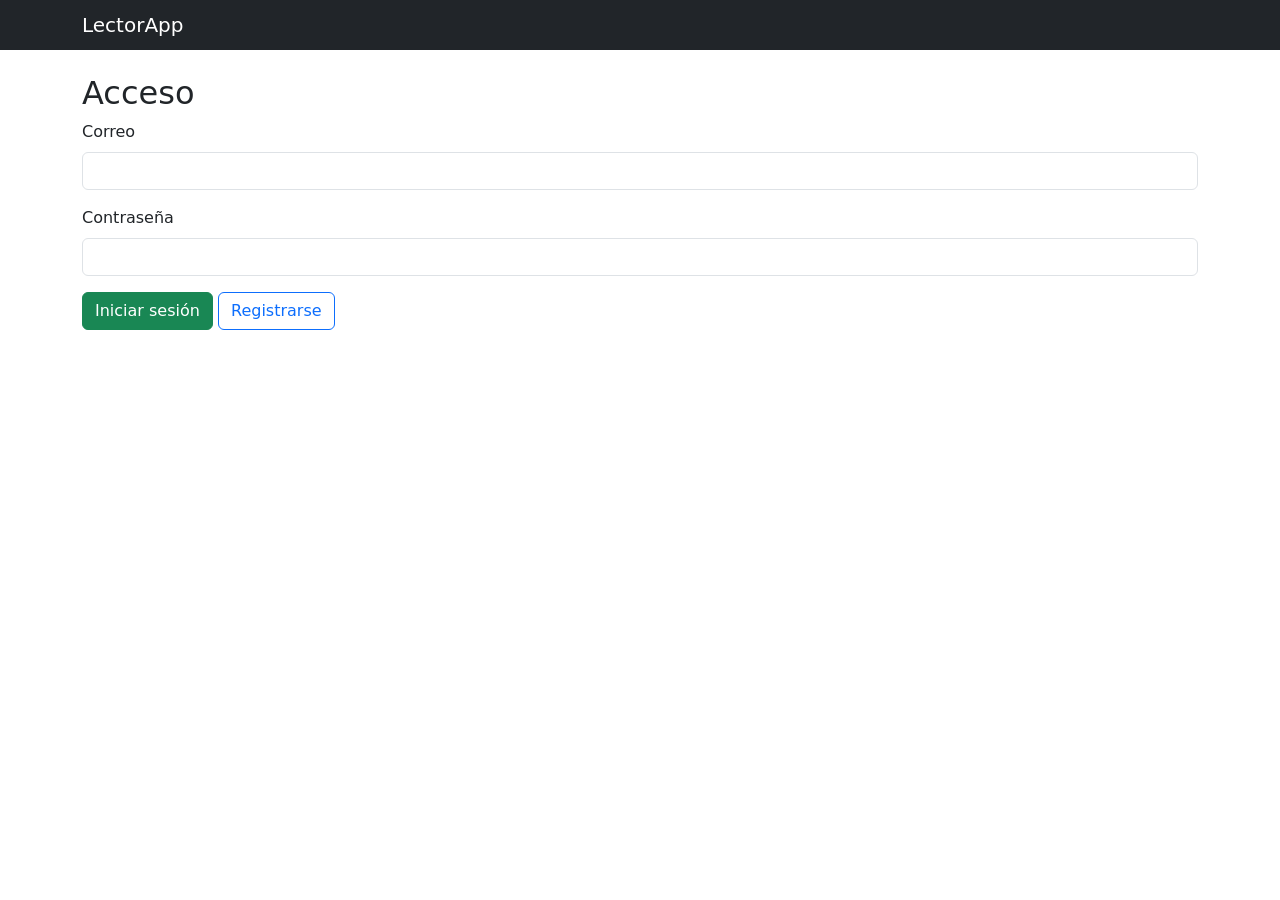
==== login.html @ 3945470c "Crear login.html separado del dashboard" ====
<!DOCTYPE html>
<html lang="es">
<head>
  <meta charset="UTF-8">
  <meta name="viewport" content="width=device-width, initial-scale=1.0">
  <title>LectorApp - Acceso</title>
  <link href="https://cdn.jsdelivr.net/npm/bootstrap@5.3.3/dist/css/bootstrap.min.css" rel="stylesheet">
</head>
<body>
  <nav class="navbar navbar-dark bg-dark">
    <div class="container">
      <span class="navbar-brand mb-0 h1">LectorApp</span>
    </div>
  </nav>

  <div class="container mt-4">
    <h2>Acceso</h2>
    <div class="mb-3">
      <label for="email" class="form-label">Correo</label>
      <input type="email" class="form-control" id="email">
    </div>
    <div class="mb-3">
      <label for="password" class="form-label">Contraseña</label>
      <input type="password" class="form-control" id="password">
    </div>
    <button type="button" class="btn btn-success" id="btn-login">Iniciar sesión</button>
    <button type="button" class="btn btn-outline-primary" id="btn-registro">Registrarse</button>
  </div>
</body>
</html>
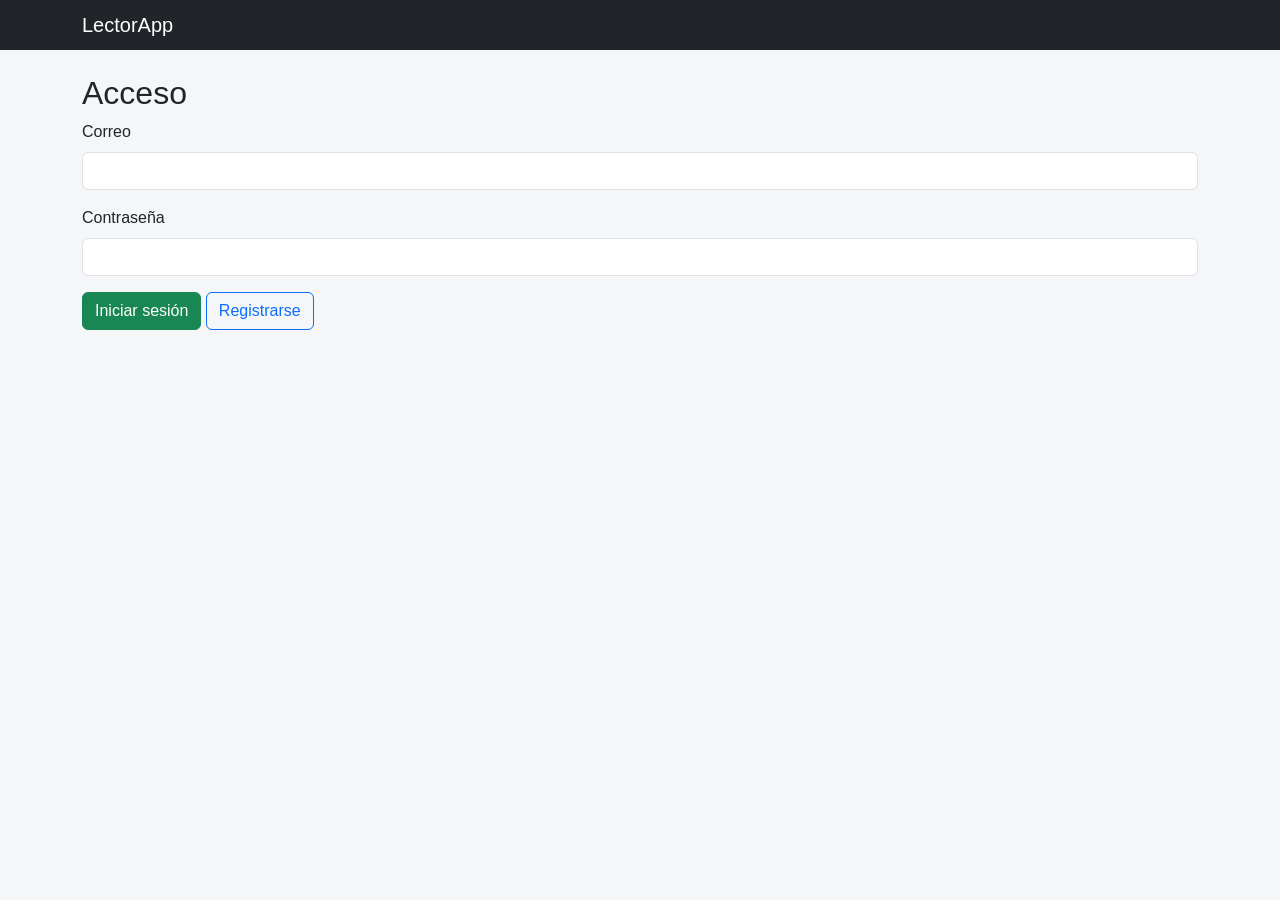
==== commit 45d92236: "poner stilos personalizados" ====
--- a/login.html
+++ b/login.html
@@ -5,6 +5,7 @@
   <meta name="viewport" content="width=device-width, initial-scale=1.0">
   <title>LectorApp - Acceso</title>
   <link href="https://cdn.jsdelivr.net/npm/bootstrap@5.3.3/dist/css/bootstrap.min.css" rel="stylesheet">
+  <link rel="stylesheet" href="css/estilos.css">
 </head>
 <body>
   <nav class="navbar navbar-dark bg-dark">
--- a/css/estilos.css
+++ b/css/estilos.css
@@ -0,0 +1,34 @@
+/* ===== ESTILOS GENERALES (aplican a index.html y login.html) ===== */
+body {
+    background-color: #f4f6f8;
+    font-family: 'Segoe UI', Arial, sans-serif;
+    color: #212529;
+}
+
+/* ===== INDEX.HTML: Formulario "Agregar libro" ===== */
+.card-formulario {
+    background-color: #ffffff;
+    padding: 24px;
+    border-radius: 8px;
+    box-shadow: 0 2px 8px rgba(0, 0, 0, 0.1);
+}
+
+/* ===== INDEX.HTML: Tabla "Mis libros" ===== */
+.card-tabla {
+    background-color: #ffffff;
+    padding: 24px;
+    border-radius: 8px;
+    box-shadow: 0 2px 8px rgba(0, 0, 0, 0.1);
+    margin-top: 24px;
+}
+
+/* ===== INDEX.HTML: Inputs y selects del formulario ===== */
+.card-formulario .form-control,
+.card-formulario .form-select {
+    border-radius: 6px;
+    border: 1px solid #ced4da;
+    padding: 8px 12px;
+}
+.card-formulario .btn{
+    margin-top: 8px;
+}
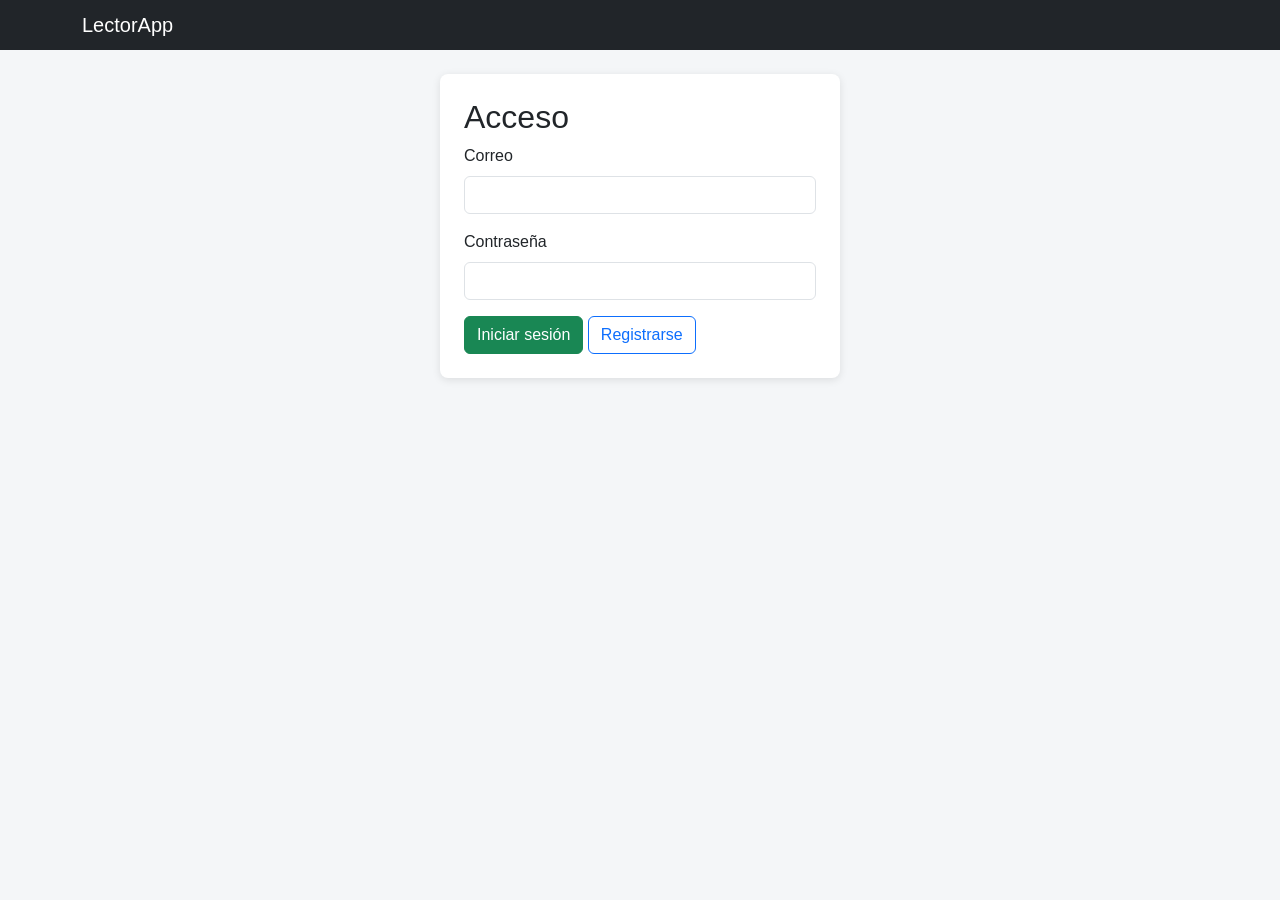
==== commit 8f21c1cc: "Agregar estilos CSS: cards para formulario, tabla y login" ====
--- a/login.html
+++ b/login.html
@@ -14,7 +14,7 @@
     </div>
   </nav>
 
-  <div class="container mt-4">
+  <div class="container mt-4 card-login">
     <h2>Acceso</h2>
     <div class="mb-3">
       <label for="email" class="form-label">Correo</label>
--- a/css/estilos.css
+++ b/css/estilos.css
@@ -31,4 +31,14 @@
 }
 .card-formulario .btn{
     margin-top: 8px;
+}
+
+/* ===== LOGIN.HTML: Card de acceso ===== */
+.card-login {
+  background-color: #ffffff;
+  padding: 24px;
+  border-radius: 8px;
+  box-shadow: 0 2px 8px rgba(0, 0, 0, 0.1);
+  max-width: 400px;
+  margin: 40px auto 0;
 }
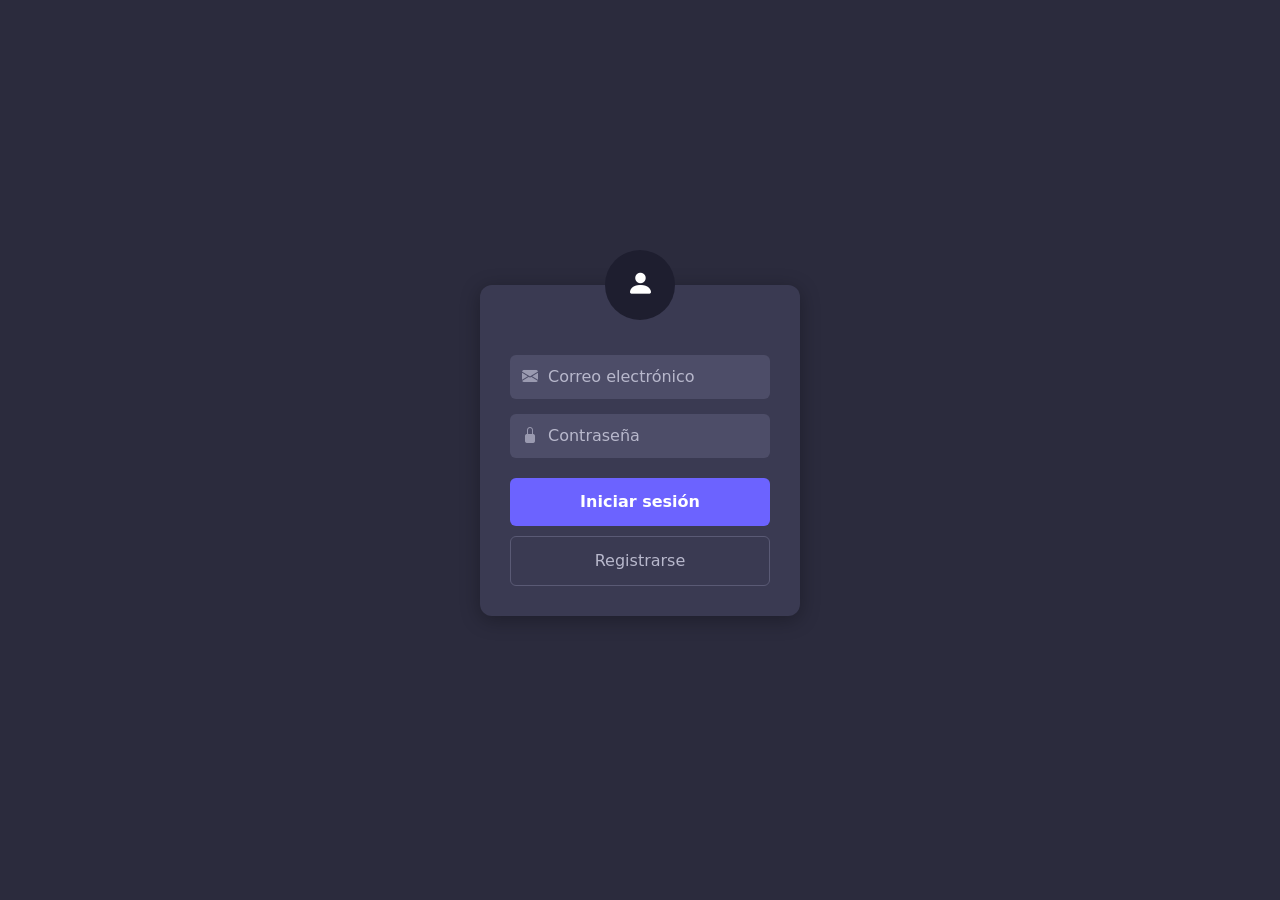
==== commit 9683a145: "Rediseño completo de login.html con CSS puro estilo tarjeta oscura" ====
--- a/login.html
+++ b/login.html
@@ -5,27 +5,31 @@
   <meta name="viewport" content="width=device-width, initial-scale=1.0">
   <title>LectorApp - Acceso</title>
   <link href="https://cdn.jsdelivr.net/npm/bootstrap@5.3.3/dist/css/bootstrap.min.css" rel="stylesheet">
-  <link rel="stylesheet" href="css/estilos.css">
+  <link rel="stylesheet" href="https://cdn.jsdelivr.net/npm/bootstrap-icons@1.11.3/font/bootstrap-icons.css">
+  <link rel="stylesheet" href="css/login.css">
 </head>
-<body>
-  <nav class="navbar navbar-dark bg-dark">
-    <div class="container">
-      <span class="navbar-brand mb-0 h1">LectorApp</span>
+<body class="login-body">
+  
+  <div class="login-card">
+
+    <div class="login-icon">
+      <i class="bi bi-person-fill"></i>
     </div>
-  </nav>
 
-  <div class="container mt-4 card-login">
-    <h2>Acceso</h2>
-    <div class="mb-3">
-      <label for="email" class="form-label">Correo</label>
-      <input type="email" class="form-control" id="email">
+    <div class="login-inputs">
+      <div class="input-with-icon">
+        <i class="bi bi-envelope-fill"></i>
+        <input type="email" id="email" placeholder="Correo electrónico">
+      </div>
+      <div class="input-with-icon">
+        <i class="bi bi-lock-fill"></i>
+        <input type="password" id="password" placeholder="Contraseña">
+      </div>
     </div>
-    <div class="mb-3">
-      <label for="password" class="form-label">Contraseña</label>
-      <input type="password" class="form-control" id="password">
-    </div>
-    <button type="button" class="btn btn-success" id="btn-login">Iniciar sesión</button>
-    <button type="button" class="btn btn-outline-primary" id="btn-registro">Registrarse</button>
+
+    <button type="button" class="btn-login-main" id="btn-login">Iniciar sesión</button>
+    <button type="button" class="btn-login-secondary" id="btn-registro">Registrarse</button>
+
   </div>
 </body>
 </html>
--- a/css/login.css
+++ b/css/login.css
@@ -0,0 +1,104 @@
+/* ===== LOGIN.HTML: Fondo de la página ===== */
+.login-body{
+    background-color: #2b2b3d;
+    min-height: 100vh;
+    display: flex;
+    align-items: center;
+    justify-content: center;
+    margin: 0;
+}
+
+.login-card{
+    position: relative;
+    background-color: #3a3a52;
+    width: 320px;
+    padding: 50px 30px 30px;
+    border-radius: 12px;
+    box-shadow: 0 4px 20px rgba(0, 0, 0, 0.3);
+}
+
+/* ===== LOGIN.HTML: Ícono circular superior ===== */
+.login-icon{
+    position: absolute;
+    top: 0;
+    left: 50%;
+    transform: translate(-50%, -50%);
+    background-color: #1e1e2f;
+    width: 70px;
+    height: 70px;
+    border-radius: 50%;
+    display: flex;
+    align-items: center;
+    justify-content: center;
+    font-size: 28px;
+    color: #ffffff;
+}
+
+/* ===== LOGIN.HTML: Contenedor de inputs ===== */
+.login-inputs{
+    margin-top: 20px;
+    margin-bottom: 20px;
+}
+
+/* ===== LOGIN.HTML: Input con ícono a la izquierda ===== */
+.input-with-icon{
+    position: relative;
+    margin-bottom: 15px;
+}
+
+.input-with-icon i{
+    position: absolute;
+    left: 12px;
+    top: 50%;
+    transform: translateY(-50%);
+    color: #9a9ab0;
+}
+
+.input-with-icon input{
+    width: 100%;
+    padding: 10px 12px 10px 38px;
+    border: none;
+    border-radius: 6px;
+    background-color: #4d4d68;
+    color: #ffffff;
+    box-sizing: border-box;
+}
+
+.input-with-icon input::placeholder {
+  color: #b8b8cc;
+}
+
+.input-with-icon input:focus {
+  outline: 2px solid #6c63ff;
+}
+
+/* ===== LOGIN.HTML: Botones ===== */
+.btn-login-main {
+  width: 100%;
+  padding: 12px;
+  background-color: #6c63ff;
+  color: #ffffff;
+  border: none;
+  border-radius: 6px;
+  font-weight: bold;
+  cursor: pointer;
+  margin-bottom: 10px;
+}
+
+.btn-login-main:hover {
+  background-color: #5a52e0;
+}
+
+.btn-login-secondary {
+  width: 100%;
+  padding: 12px;
+  background-color: transparent;
+  color: #b8b8cc;
+  border: 1px solid #5a5a75;
+  border-radius: 6px;
+  cursor: pointer;
+}
+
+.btn-login-secondary:hover {
+  background-color: #4d4d68;
+}
